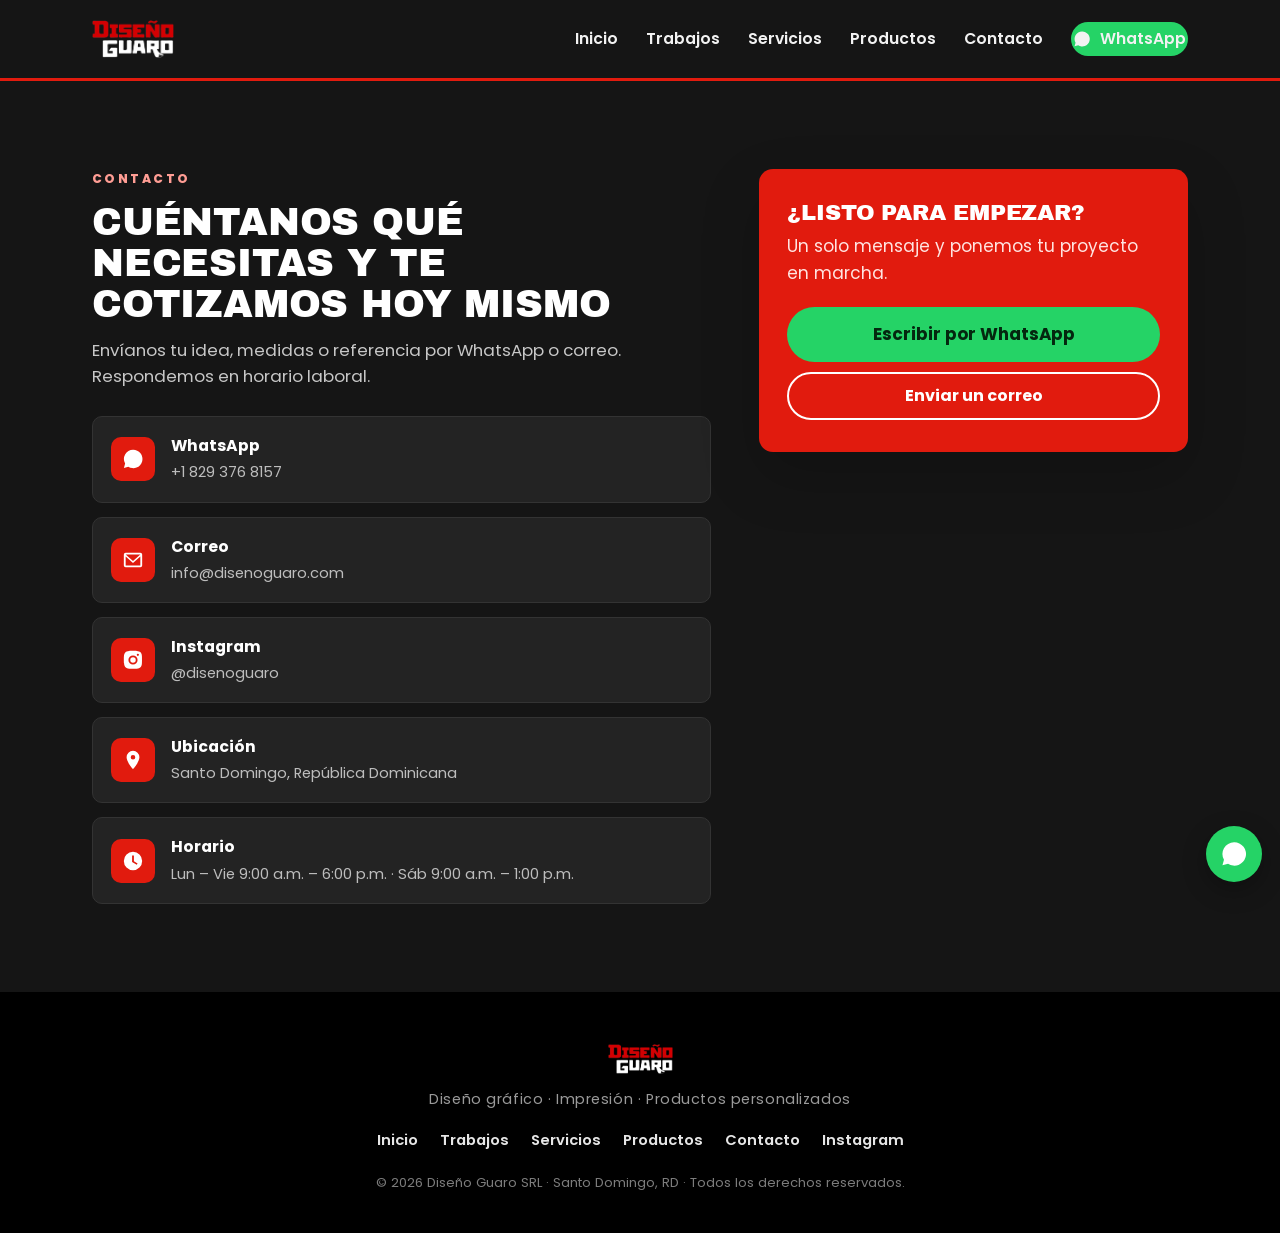
==== site/contacto.html @ 194ce0b9 "Sitio multipágina: Portada (video de fondo) + Trabajos + Servicios + Productos + Contacto - index.ht" ====
<!DOCTYPE html>
<html lang="es">
<head>
<meta charset="UTF-8" />
<meta name="viewport" content="width=device-width, initial-scale=1" />
<title>Contacto | Diseño Guaro</title>
<meta name="description" content="Contacta a Diseño Guaro en Santo Domingo: WhatsApp +1 829 376 8157, info@disenoguaro.com, Instagram @disenoguaro. Lun–Vie 9–6, Sáb 9–1." />
<meta name="theme-color" content="#e11b0e" />
<link rel="icon" href="assets/img/favicon.png" type="image/png" />
<link rel="apple-touch-icon" href="assets/img/favicon.png" />
<meta property="og:type" content="website" />
<meta property="og:title" content="Contacto — Diseño Guaro" />
<meta property="og:description" content="WhatsApp, correo, Instagram y horario de Diseño Guaro." />
<meta property="og:image" content="assets/img/logo-disenoguaro.png" />
<meta property="og:url" content="https://disenoguaro.com/contacto.html" />
<link rel="preconnect" href="https://fonts.googleapis.com" />
<link rel="preconnect" href="https://fonts.gstatic.com" crossorigin />
<link href="https://fonts.googleapis.com/css2?family=Archivo+Black&family=Poppins:ital,wght@0,300;0,400;0,500;0,600;0,700;0,800;1,400&display=swap" rel="stylesheet" />
<link rel="stylesheet" href="assets/css/style.css" />
</head>
<body class="page-contacto">

<a class="skip-link" href="#contenido">Saltar al contenido</a>

<header class="site-header" id="top">
  <div class="container header-inner">
    <a href="index.html" class="brand" aria-label="Diseño Guaro — inicio">
      <img src="assets/img/logo-disenoguaro-white.png" alt="Diseño Guaro" class="brand-logo" />
    </a>
    <nav class="main-nav" id="mainNav" aria-label="Navegación principal">
      <a href="index.html">Inicio</a>
      <a href="trabajos.html">Trabajos</a>
      <a href="servicios.html">Servicios</a>
      <a href="productos.html">Productos</a>
      <a href="contacto.html" aria-current="page">Contacto</a>
      <a href="https://wa.me/18293768157?text=Hola%20Dise%C3%B1o%20Guaro%2C%20quiero%20cotizar%20un%20trabajo."
         class="btn btn-wa nav-cta" target="_blank" rel="noopener">
        <svg viewBox="0 0 24 24" width="18" height="18" aria-hidden="true"><path fill="currentColor" d="M17.5 14.4c-.3-.2-1.7-.9-2-1-.3-.1-.5-.2-.6.2s-.7 1-.9 1.2c-.2.2-.3.2-.6.1-.3-.2-1.3-.5-2.4-1.5-.9-.8-1.5-1.8-1.6-2.1-.2-.3 0-.5.1-.6l.5-.5c.1-.2.2-.3.3-.5s0-.4 0-.5c-.1-.2-.6-1.5-.9-2.1-.2-.5-.4-.5-.6-.5h-.5c-.2 0-.5.1-.7.3-.3.3-1 1-1 2.4s1 2.8 1.2 3c.2.2 2 3.1 4.9 4.3.7.3 1.2.5 1.6.6.7.2 1.3.2 1.8.1.6-.1 1.7-.7 1.9-1.4.2-.7.2-1.2.2-1.4-.1-.1-.3-.2-.6-.3M12 2a10 10 0 0 0-8.6 15l-1.3 4.7 4.8-1.3A10 10 0 1 0 12 2"/></svg>
        WhatsApp
      </a>
    </nav>
    <button class="nav-toggle" id="navToggle" aria-label="Abrir menú" aria-expanded="false" aria-controls="mainNav">
      <span></span><span></span><span></span>
    </button>
  </div>
</header>

<main id="contenido" class="section section-dark contacto-main">
  <div class="container contact-inner">
    <div class="contact-copy">
      <p class="kicker kicker-light">Contacto</p>
      <h1>Cuéntanos qué necesitas y te cotizamos hoy mismo</h1>
      <p class="page-sub light">
        Envíanos tu idea, medidas o referencia por WhatsApp o correo. Respondemos en horario laboral.
      </p>

      <div class="contact-list">
        <a class="contact-item" href="https://wa.me/18293768157?text=Hola%20Dise%C3%B1o%20Guaro%2C%20quiero%20cotizar%20un%20trabajo." target="_blank" rel="noopener">
          <span class="ci-ico" aria-hidden="true">
            <svg viewBox="0 0 24 24" width="22" height="22"><path fill="currentColor" d="M17.5 14.4c-.3-.2-1.7-.9-2-1-.3-.1-.5-.2-.6.2s-.7 1-.9 1.2c-.2.2-.3.2-.6.1-.3-.2-1.3-.5-2.4-1.5-.9-.8-1.5-1.8-1.6-2.1-.2-.3 0-.5.1-.6l.5-.5c.1-.2.2-.3.3-.5s0-.4 0-.5c-.1-.2-.6-1.5-.9-2.1-.2-.5-.4-.5-.6-.5h-.5c-.2 0-.5.1-.7.3-.3.3-1 1-1 2.4s1 2.8 1.2 3c.2.2 2 3.1 4.9 4.3.7.3 1.2.5 1.6.6.7.2 1.3.2 1.8.1.6-.1 1.7-.7 1.9-1.4.2-.7.2-1.2.2-1.4-.1-.1-.3-.2-.6-.3M12 2a10 10 0 0 0-8.6 15l-1.3 4.7 4.8-1.3A10 10 0 1 0 12 2"/></svg>
          </span>
          <span>
            <strong>WhatsApp</strong>
            <span>+1 829 376 8157</span>
          </span>
        </a>

        <a class="contact-item" href="mailto:info@disenoguaro.com">
          <span class="ci-ico" aria-hidden="true">
            <svg viewBox="0 0 24 24" width="22" height="22"><path fill="currentColor" d="M4 4h16a2 2 0 0 1 2 2v12a2 2 0 0 1-2 2H4a2 2 0 0 1-2-2V6a2 2 0 0 1 2-2m0 2v.01L12 13l8-6.99V6H4m0 12h16V8.24l-8 7-8-7V18"/></svg>
          </span>
          <span>
            <strong>Correo</strong>
            <span>info@disenoguaro.com</span>
          </span>
        </a>

        <a class="contact-item" href="https://www.instagram.com/disenoguaro/" target="_blank" rel="noopener">
          <span class="ci-ico" aria-hidden="true">
            <svg viewBox="0 0 24 24" width="22" height="22"><path fill="currentColor" d="M12 2c2.7 0 3.1 0 4.1.1 1.1 0 1.8.2 2.4.5.7.2 1.2.5 1.7 1s.8 1 1 1.7c.3.6.5 1.3.5 2.4.1 1 .1 1.4.1 4.1s0 3.1-.1 4.1c0 1.1-.2 1.8-.5 2.4-.2.7-.5 1.2-1 1.7s-1 .8-1.7 1c-.6.3-1.3.5-2.4.5-1 .1-1.4.1-4.1.1s-3.1 0-4.1-.1c-1.1 0-1.8-.2-2.4-.5-.7-.2-1.2-.5-1.7-1s-.8-1-1-1.7c-.3-.6-.5-1.3-.5-2.4C2 15.1 2 14.7 2 12s0-3.1.1-4.1c0-1.1.2-1.8.5-2.4.2-.7.5-1.2 1-1.7s1-.8 1.7-1c.6-.3 1.3-.5 2.4-.5C8.9 2 9.3 2 12 2m0 5a5 5 0 1 0 0 10 5 5 0 0 0 0-10m0 2a3 3 0 1 1 0 6 3 3 0 0 1 0-6m5.3-3.9a1.2 1.2 0 1 0 0 2.4 1.2 1.2 0 0 0 0-2.4"/></svg>
          </span>
          <span>
            <strong>Instagram</strong>
            <span>@disenoguaro</span>
          </span>
        </a>

        <div class="contact-item static">
          <span class="ci-ico" aria-hidden="true">
            <svg viewBox="0 0 24 24" width="22" height="22"><path fill="currentColor" d="M12 2a7 7 0 0 0-7 7c0 5.25 7 13 7 13s7-7.75 7-13a7 7 0 0 0-7-7m0 9.5A2.5 2.5 0 1 1 12 6.5a2.5 2.5 0 0 1 0 5"/></svg>
          </span>
          <span>
            <strong>Ubicación</strong>
            <span>Santo Domingo, República Dominicana</span>
          </span>
        </div>

        <div class="contact-item static">
          <span class="ci-ico" aria-hidden="true">
            <svg viewBox="0 0 24 24" width="22" height="22"><path fill="currentColor" d="M12 2a10 10 0 1 0 0 20 10 10 0 0 0 0-20m1 10.4 4 2.3-.9 1.5L11 13V6h2z"/></svg>
          </span>
          <span>
            <strong>Horario</strong>
            <span>Lun&nbsp;–&nbsp;Vie 9:00&nbsp;a.m.&nbsp;–&nbsp;6:00&nbsp;p.m. · Sáb 9:00&nbsp;a.m.&nbsp;–&nbsp;1:00&nbsp;p.m.</span>
          </span>
        </div>
      </div>
    </div>

    <div class="contact-cta-card">
      <h3>¿Listo para empezar?</h3>
      <p>Un solo mensaje y ponemos tu proyecto en marcha.</p>
      <a href="https://wa.me/18293768157?text=Hola%20Dise%C3%B1o%20Guaro%2C%20quiero%20empezar%20un%20proyecto."
         class="btn btn-wa btn-lg btn-block" target="_blank" rel="noopener">Escribir por WhatsApp</a>
      <a href="mailto:info@disenoguaro.com" class="btn btn-ghost btn-block">Enviar un correo</a>
    </div>
  </div>
</main>

<footer class="site-footer">
  <div class="container footer-inner">
    <img src="assets/img/logo-disenoguaro-white.png" alt="Diseño Guaro" class="footer-logo" />
    <p class="footer-tag">Diseño gráfico · Impresión · Productos personalizados</p>
    <nav class="footer-nav" aria-label="Pie de página">
      <a href="index.html">Inicio</a>
      <a href="trabajos.html">Trabajos</a>
      <a href="servicios.html">Servicios</a>
      <a href="productos.html">Productos</a>
      <a href="contacto.html">Contacto</a>
      <a href="https://www.instagram.com/disenoguaro/" target="_blank" rel="noopener">Instagram</a>
    </nav>
    <p class="copyright">© <span id="year"></span> Diseño Guaro SRL · Santo Domingo, RD · Todos los derechos reservados.</p>
  </div>
</footer>

<a class="wa-float" href="https://wa.me/18293768157?text=Hola%20Dise%C3%B1o%20Guaro%2C%20quiero%20cotizar%20un%20trabajo."
   target="_blank" rel="noopener" aria-label="Escribir por WhatsApp">
  <svg viewBox="0 0 24 24" width="28" height="28" aria-hidden="true"><path fill="currentColor" d="M17.5 14.4c-.3-.2-1.7-.9-2-1-.3-.1-.5-.2-.6.2s-.7 1-.9 1.2c-.2.2-.3.2-.6.1-.3-.2-1.3-.5-2.4-1.5-.9-.8-1.5-1.8-1.6-2.1-.2-.3 0-.5.1-.6l.5-.5c.1-.2.2-.3.3-.5s0-.4 0-.5c-.1-.2-.6-1.5-.9-2.1-.2-.5-.4-.5-.6-.5h-.5c-.2 0-.5.1-.7.3-.3.3-1 1-1 2.4s1 2.8 1.2 3c.2.2 2 3.1 4.9 4.3.7.3 1.2.5 1.6.6.7.2 1.3.2 1.8.1.6-.1 1.7-.7 1.9-1.4.2-.7.2-1.2.2-1.4-.1-.1-.3-.2-.6-.3M12 2a10 10 0 0 0-8.6 15l-1.3 4.7 4.8-1.3A10 10 0 1 0 12 2"/></svg>
</a>

<script src="assets/js/main.js"></script>
</body>
</html>
---- site/assets/css/style.css ----
/* ================================================================
   Diseño Guaro — hoja de estilos
   ================================================================ */
:root{
  --rojo:#e11b0e;
  --rojo-osc:#b31208;
  --tinta:#151515;
  --tinta-2:#232323;
  --papel:#ffffff;
  --hueso:#f4f1ea;
  --gris:#6b6b6b;
  --linea:#e5e1d8;
  --wa:#25d366;
  --wa-osc:#1da851;
  --radio:14px;
  --radio-sm:10px;
  --sombra:0 10px 30px rgba(0,0,0,.10);
  --sombra-lg:0 24px 60px rgba(0,0,0,.18);
  --ancho:1140px;
  /* Display: Archivo Black — negra, geométrica, cercana al peso del logo.
     (Posterama Text Bold es de pago: si Manuel sube el .woff2 con licencia
     web, se antepone en --display y se descomenta el @font-face de abajo.) */
  --display:'Archivo Black','Poppins',system-ui,'Segoe UI',sans-serif;
  --texto:'Poppins',system-ui,-apple-system,'Segoe UI',Roboto,sans-serif;
}

/*
@font-face{
  font-family:'Posterama Text';
  src:url('../fonts/PosteramaText-Bold.woff2') format('woff2');
  font-weight:700;font-display:swap;
}
*/

*,*::before,*::after{box-sizing:border-box}
html{scroll-behavior:smooth;scroll-padding-top:92px;-webkit-text-size-adjust:100%}
body{
  margin:0;
  font-family:var(--texto);
  color:var(--tinta);
  background:var(--papel);
  line-height:1.6;
  font-size:17px;
  overflow-x:hidden;
}
img{max-width:100%;display:block}
a{color:inherit;text-decoration:none}
h1,h2,h3{margin:0;line-height:1.05;letter-spacing:.01em}
.hero h1,.section-head h2,.contact-cta-card h3{font-synthesis:none}
p{margin:0 0 1rem}

.container{width:100%;max-width:var(--ancho);margin:0 auto;padding:0 22px}

.skip-link{
  position:absolute;left:-999px;top:0;background:var(--tinta);color:#fff;
  padding:10px 16px;z-index:200;border-radius:0 0 8px 0;
}
.skip-link:focus{left:0}

/* ---------- Botones ---------- */
.btn{
  display:inline-flex;align-items:center;justify-content:center;gap:.55em;
  font-weight:700;font-size:1rem;line-height:1;
  padding:14px 22px;border-radius:999px;border:2px solid transparent;
  cursor:pointer;transition:transform .12s ease, background .2s ease, box-shadow .2s ease, color .2s ease;
  white-space:nowrap;
}
.btn:hover{transform:translateY(-2px)}
.btn:active{transform:translateY(0)}
.btn-lg{padding:17px 30px;font-size:1.06rem}
.btn-block{display:flex;width:100%}
.btn-wa{background:var(--wa);color:#04270f}
.btn-wa:hover{background:var(--wa-osc);color:#04270f}
.btn-dark{background:var(--tinta);color:#fff}
.btn-dark:hover{background:#000}
.btn-ghost{background:transparent;border-color:currentColor;color:inherit}
.btn-ghost:hover{background:rgba(0,0,0,.06)}
.section-dark .btn-ghost:hover,.hero .btn-ghost:hover{background:rgba(255,255,255,.12)}

/* ---------- Header ---------- */
.site-header{
  position:sticky;top:0;z-index:100;
  background:#151515;
  border-bottom:3px solid var(--rojo);
}
.header-inner{display:flex;align-items:center;justify-content:space-between;gap:20px;min-height:78px}
.brand{display:flex;align-items:center;flex-shrink:0}
.brand-logo{height:38px;width:auto}
.main-nav{display:flex;align-items:center;gap:28px}
.main-nav a{
  color:#f2f2f2;font-weight:600;font-size:.98rem;padding:6px 0;position:relative;
}
.main-nav a:not(.btn)::after{
  content:"";position:absolute;left:0;right:100%;bottom:0;height:2px;background:var(--rojo);
  transition:right .22s ease;
}
.main-nav a:not(.btn):hover::after{right:0}
.nav-cta{padding:11px 18px}
.nav-cta::after{display:none}

.nav-toggle{
  display:none;flex-direction:column;gap:5px;background:none;border:0;padding:8px;cursor:pointer;
}
.nav-toggle span{width:26px;height:3px;background:#fff;border-radius:2px;transition:.25s}
.nav-toggle[aria-expanded="true"] span:nth-child(1){transform:translateY(8px) rotate(45deg)}
.nav-toggle[aria-expanded="true"] span:nth-child(2){opacity:0}
.nav-toggle[aria-expanded="true"] span:nth-child(3){transform:translateY(-8px) rotate(-45deg)}

/* ---------- Hero ---------- */
.hero{position:relative;color:#fff;background:var(--tinta);overflow:hidden}
.hero-full{min-height:calc(100svh - 81px);display:flex;flex-direction:column;justify-content:center}
.hero-video{
  position:absolute;inset:0;width:100%;height:100%;object-fit:cover;
  z-index:0;opacity:.34;
}
.hero-bg{
  position:absolute;inset:0;z-index:1;
  background:
    linear-gradient(to right, rgba(17,17,17,.92), rgba(17,17,17,.55) 55%, rgba(17,17,17,.75)),
    radial-gradient(circle at 82% 12%, rgba(225,27,14,.45), transparent 46%),
    radial-gradient(circle at 8% 95%, rgba(225,27,14,.30), transparent 45%);
}
.hero-scroll{
  position:absolute;left:50%;bottom:18px;transform:translateX(-50%);z-index:2;
  width:40px;height:40px;display:flex;align-items:center;justify-content:center;
  color:#fff;opacity:.7;animation:hero-bob 1.8s ease-in-out infinite;
}
.hero-scroll:hover{opacity:1}
@keyframes hero-bob{0%,100%{transform:translate(-50%,0)}50%{transform:translate(-50%,6px)}}
.hero-art{
  position:absolute;left:0;right:0;bottom:0;width:100%;height:min(62%,440px);
  pointer-events:none;opacity:.9;
  -webkit-mask-image:linear-gradient(to top,#000 55%,transparent);
  mask-image:linear-gradient(to top,#000 55%,transparent);
}
.hero-art .halftone{animation:dg-feed 3s linear infinite}
.hero-art .scan{animation:dg-scan 7s cubic-bezier(.45,0,.55,1) infinite;mix-blend-mode:screen}
@keyframes dg-feed{from{transform:translateY(0)}to{transform:translateY(16px)}}
@keyframes dg-scan{
  0%{transform:translateX(-90px);opacity:0}
  8%{opacity:.9}
  92%{opacity:.9}
  100%{transform:translateX(1210px);opacity:0}
}

.hero-inner{
  position:relative;z-index:2;
  display:grid;grid-template-columns:1.12fr .88fr;gap:44px;align-items:center;
  padding:84px 22px 90px;
}
.hero-copy{max-width:620px}
.eyebrow{
  text-transform:uppercase;letter-spacing:.2em;font-size:.8rem;font-weight:800;
  color:#ffb3ac;margin-bottom:16px;
}
.hero h1{
  font-family:var(--display);
  font-size:clamp(2rem,4.6vw,3.4rem);
  font-weight:400;text-transform:uppercase;letter-spacing:-.005em;line-height:1.03;
  text-wrap:balance;
  margin-bottom:18px;
}
.hero h1 .hl{color:var(--rojo)}
.hero .lead{font-size:clamp(1.02rem,1.7vw,1.18rem);color:#e6e6e6;max-width:520px}
.hero-cta{display:flex;flex-wrap:wrap;gap:14px;margin:28px 0 24px}
.hero-badges{
  list-style:none;margin:0;padding:0;display:flex;flex-wrap:wrap;gap:10px 22px;
  font-size:.88rem;color:#cfcfcf;
}
.hero-badges li{display:flex;align-items:center;gap:8px}
.hero-badges li::before{content:"";width:8px;height:8px;background:var(--rojo);border-radius:50%}

/* ---------- Calculadora flotante en la portada ---------- */
.hero-calc{
  background:#fff;color:var(--tinta);
  border-radius:18px;padding:24px 22px;
  display:flex;flex-direction:column;gap:14px;
  box-shadow:0 34px 80px rgba(0,0,0,.5), 0 0 0 1px rgba(255,255,255,.06);
  transform:translateY(-8px);
}
.hc-kicker{
  display:block;text-transform:uppercase;letter-spacing:.18em;
  font-size:.66rem;font-weight:800;color:var(--rojo);margin-bottom:5px;
}
.hc-head h2{
  font-family:var(--display);font-weight:400;text-transform:uppercase;
  letter-spacing:-.005em;font-size:1.35rem;line-height:1.05;
}
.hero-calc form{display:flex;flex-direction:column;gap:12px}
.hc-field{display:flex;flex-direction:column;gap:5px}
.hc-field label{font-weight:600;font-size:.8rem;color:var(--gris)}
.hero-calc select,.hero-calc input{
  font-family:var(--texto);font-size:.98rem;color:var(--tinta);width:100%;
  padding:11px 12px;border:2px solid var(--linea);border-radius:10px;background:#fff;
}
.hero-calc select:focus,.hero-calc input:focus{outline:none;border-color:var(--rojo)}
.hc-row{display:grid;grid-template-columns:1fr 1fr;gap:12px}
.hc-out{border-top:1px solid var(--linea);padding-top:14px}
.hc-total{display:flex;justify-content:space-between;align-items:baseline;gap:10px}
.hc-total span{font-size:.9rem;color:var(--gris)}
.hc-total strong{
  font-family:var(--display);font-weight:400;letter-spacing:-.01em;
  font-size:1.7rem;color:var(--rojo);font-variant-numeric:tabular-nums;
}
.hc-meta{display:flex;justify-content:space-between;gap:10px;font-size:.78rem;color:var(--gris);margin-top:5px;font-variant-numeric:tabular-nums}
.hero-calc .calc-note{font-size:.7rem;color:#9a9a9a;margin:0;line-height:1.45}

/* ---------- Accesos rápidos (portada) ---------- */
.quick-links{background:var(--tinta);color:#fff;padding:0 0 70px}
.ql-grid{grid-template-columns:repeat(4,1fr)}
.ql-card{
  display:flex;flex-direction:column;gap:4px;
  padding:22px 20px;border-radius:14px;
  background:#1c1c1c;border:1px solid #2e2e2e;transition:.18s;
}
.ql-card:hover{border-color:var(--rojo);transform:translateY(-3px);background:#232323}
.ql-k{font-family:var(--display);text-transform:uppercase;letter-spacing:-.005em;font-size:1.15rem}
.ql-t{color:#b5b5b5;font-size:.9rem}

/* ---------- Páginas internas ---------- */
.page-main{padding:64px 0 90px}
.page-head{max-width:680px;margin:0 auto 46px;text-align:center}
.page-head h1{
  font-family:var(--display);font-weight:400;text-transform:uppercase;
  letter-spacing:-.005em;line-height:1.05;font-size:clamp(1.8rem,4vw,2.7rem);
  text-wrap:balance;margin:6px 0 14px;
}
.page-sub{color:var(--gris);font-size:1.05rem}
.page-sub.light{color:#c7c7c7}
.page-foot{display:flex;flex-wrap:wrap;gap:14px;justify-content:center;margin-top:48px}
.contacto-main{padding-top:64px;padding-bottom:80px}
.contacto-main h1{
  font-family:var(--display);font-weight:400;text-transform:uppercase;
  letter-spacing:-.005em;line-height:1.06;font-size:clamp(1.7rem,3.6vw,2.4rem);
  text-wrap:balance;margin:6px 0 12px;
}

/* ---------- Secciones ---------- */
.section{padding:88px 0}
.section-alt{background:var(--hueso)}
.section-dark{background:var(--tinta);color:#fff}
.section-head{max-width:720px;margin:0 auto 52px;text-align:center}
.kicker{
  text-transform:uppercase;letter-spacing:.2em;font-size:.76rem;font-weight:800;
  color:var(--rojo);margin-bottom:14px;
}
.kicker-light{color:#ff9d94}
.section-head h2{
  font-family:var(--display);font-weight:400;text-transform:uppercase;
  font-size:clamp(1.5rem,3vw,2.15rem);letter-spacing:-.005em;line-height:1.1;
  text-wrap:balance;margin-bottom:14px;
}
.section-sub{color:var(--gris);font-size:1.05rem}
.section-sub.light{color:#c7c7c7}
.section-foot{text-align:center;margin-top:44px}

/* ---------- Grids ---------- */
.grid{display:grid;gap:18px}
.services-grid{grid-template-columns:repeat(3,1fr)}
.products-grid{grid-template-columns:repeat(4,1fr)}

.card{
  background:var(--papel);border:1px solid var(--linea);border-radius:var(--radio);
  padding:26px 24px;box-shadow:var(--sombra);
}
.section-alt .card{background:#fff}
.service .ico{
  display:inline-flex;align-items:center;justify-content:center;
  width:48px;height:48px;border-radius:12px;background:var(--tinta);color:var(--rojo);
  margin-bottom:16px;
}
.service .ico svg{display:block}
.service h3{font-size:1.16rem;margin-bottom:8px}
.service p{color:var(--gris);font-size:.97rem;margin:0}

/* Productos */
.product{
  display:flex;flex-direction:column;gap:12px;text-align:left;
  padding:22px 20px;background:#fff;border:1px solid var(--linea);
  border-radius:var(--radio);box-shadow:var(--sombra);
}
.product .p-ico{
  display:inline-flex;align-items:center;justify-content:center;
  width:44px;height:44px;border-radius:11px;
  background:var(--hueso);color:var(--rojo);border:1px solid var(--linea);
}
.section-alt .product .p-ico{background:#faf8f3}
.product .p-ico svg{display:block}
.product h3{font-size:1.03rem}
.product p{color:var(--gris);font-size:.9rem;margin:0;flex:1}
.product .p-link{
  font-weight:700;font-size:.9rem;color:var(--rojo);display:inline-flex;align-items:center;gap:6px;
}
.product .p-link::after{content:"→";transition:transform .18s ease}
.product:hover .p-link::after{transform:translateX(4px)}

/* ---------- Teaser de trabajos (portada) ---------- */
.trabajos-teaser{
  display:grid;grid-template-columns:repeat(4,1fr);gap:14px;position:relative;
  border-radius:var(--radio);overflow:hidden;
}
.trabajos-teaser img{
  width:100%;aspect-ratio:3/4;object-fit:cover;border-radius:10px;
  border:1px solid var(--linea);transition:transform .3s ease;
}
.trabajos-teaser:hover img{transform:scale(1.03)}
.tt-cta{
  position:absolute;inset:0;display:flex;align-items:center;justify-content:center;
  background:rgba(21,21,21,.55);color:#fff;font-family:var(--display);
  text-transform:uppercase;letter-spacing:-.005em;font-size:clamp(1.1rem,2.6vw,1.7rem);
  gap:12px;opacity:0;transition:opacity .25s ease;
}
.trabajos-teaser:hover .tt-cta,.trabajos-teaser:focus-visible .tt-cta{opacity:1}

/* ---------- Página Trabajos ---------- */
.trabajos-main{position:relative;background:var(--tinta);color:#fff;overflow:hidden;min-height:70vh}
.trabajos-wm{
  position:absolute;inset:-20% -20% -20% -20%;pointer-events:none;z-index:0;
  background-image:url('../img/logo-disenoguaro-white.png');
  background-repeat:space;background-size:230px auto;
  transform:rotate(-14deg);opacity:.045;
}
.trabajos-inner{position:relative;z-index:1;padding:70px 22px 90px}
.trabajos-head{max-width:640px;margin:0 auto 44px;text-align:center}
.trabajos-head h1{
  font-family:var(--display);font-weight:400;text-transform:uppercase;
  letter-spacing:-.005em;line-height:1.05;font-size:clamp(1.9rem,4.4vw,3rem);
  text-wrap:balance;margin-bottom:14px;
}
.trabajos-sub{color:#c7c7c7;font-size:1.05rem}
.trabajos-foot{display:flex;flex-wrap:wrap;gap:14px;justify-content:center;margin-top:52px}

.video-grid{
  display:grid;grid-template-columns:repeat(3,1fr);gap:20px;
  max-width:var(--ancho);margin:0 auto;
}
.vcard{
  position:relative;border-radius:16px;overflow:hidden;cursor:pointer;
  background:#000;border:1px solid #2c2c2c;aspect-ratio:9/16;
  box-shadow:0 18px 40px rgba(0,0,0,.35);
}
.vcard img,.vcard video{
  position:absolute;inset:0;width:100%;height:100%;object-fit:cover;display:block;
}
.vcard video{z-index:2;background:#000;opacity:0;transition:opacity .35s ease}
.vcard video.on{opacity:1}
.vcard .vmute{
  position:absolute;left:10px;bottom:10px;z-index:3;
  display:inline-flex;align-items:center;gap:6px;
  padding:6px 10px 6px 8px;border:0;border-radius:999px;cursor:pointer;
  background:rgba(0,0,0,.6);color:#fff;font:inherit;font-size:.72rem;font-weight:700;
  backdrop-filter:blur(2px);transition:background .18s ease;
}
.vcard .vmute:hover{background:var(--rojo)}
.vcard.sound .vmute{display:none}
.vcard .vcap{
  position:absolute;left:0;right:0;bottom:0;z-index:3;
  padding:40px 14px 12px;color:#fff;font-weight:600;font-size:.86rem;line-height:1.3;
  background:linear-gradient(to top, rgba(0,0,0,.88), rgba(0,0,0,.15) 65%, transparent);
}
.vcard.sound .vcap{padding-bottom:44px}   /* deja ver los controles del video */

/* ---------- Contacto ---------- */
.contact-inner{display:grid;grid-template-columns:1.3fr .9fr;gap:48px;align-items:start}
.contact-list{display:grid;gap:14px;margin-top:26px}
.contact-item{
  display:flex;align-items:center;gap:16px;
  background:var(--tinta-2);border:1px solid #333;border-radius:var(--radio-sm);
  padding:16px 18px;transition:.18s;
}
a.contact-item:hover{border-color:var(--rojo);background:#2b2b2b}
.ci-ico{
  flex-shrink:0;width:44px;height:44px;border-radius:10px;
  background:var(--rojo);color:#fff;display:flex;align-items:center;justify-content:center;
}
.contact-item strong{display:block;font-size:.98rem}
.contact-item span span{color:#bdbdbd;font-size:.92rem}

.contact-cta-card{
  background:var(--rojo);color:#fff;border-radius:var(--radio);
  padding:32px 28px;box-shadow:var(--sombra-lg);position:sticky;top:96px;
}
.contact-cta-card h3{font-family:var(--display);font-weight:400;text-transform:uppercase;letter-spacing:-.005em;font-size:1.4rem;margin-bottom:8px}
.contact-cta-card p{color:#ffe4e1;margin-bottom:20px}
.contact-cta-card .btn-ghost{color:#fff;margin-top:10px}

/* ---------- Footer ---------- */
.site-footer{background:#000;color:#cfcfcf;padding:52px 0 40px;text-align:center}
.footer-logo{height:30px;width:auto;margin:0 auto 14px}
.footer-tag{font-size:.9rem;letter-spacing:.04em;color:#9a9a9a;margin-bottom:18px}
.footer-nav{display:flex;gap:22px;justify-content:center;flex-wrap:wrap;margin-bottom:20px}
.footer-nav a{font-weight:600;font-size:.92rem;color:#e6e6e6}
.footer-nav a:hover{color:var(--rojo)}
.copyright{font-size:.82rem;color:#7c7c7c;margin:0}

/* ---------- WhatsApp flotante ---------- */
.wa-float{
  position:fixed;right:18px;bottom:18px;z-index:90;
  width:56px;height:56px;border-radius:50%;
  background:var(--wa);color:#fff;display:flex;align-items:center;justify-content:center;
  box-shadow:0 8px 24px rgba(0,0,0,.28);transition:transform .15s ease, background .2s ease;
}
.wa-float:hover{transform:scale(1.08);background:var(--wa-osc)}

/* ---------- Responsive ---------- */
@media (max-width:980px){
  .hero-inner{grid-template-columns:1fr;gap:34px;padding:72px 22px 84px}
  .hero-copy{max-width:none}
  .hero .lead{max-width:600px}
  .hero-calc{transform:none;max-width:460px}
}
@media (max-width:960px){
  .services-grid{grid-template-columns:repeat(2,1fr)}
  .products-grid{grid-template-columns:repeat(2,1fr)}
  .video-grid{grid-template-columns:repeat(2,1fr)}
  .trabajos-teaser{grid-template-columns:repeat(2,1fr)}
  .ql-grid{grid-template-columns:repeat(2,1fr)}
  .contact-inner{grid-template-columns:1fr;gap:32px}
  .contact-cta-card{position:static}
}
@media (max-width:760px){
  body{font-size:16px}
  .section{padding:64px 0}
  .hero-art{height:38%}
  .hero-video{display:none}
  .hero-full{min-height:0}
  .hero-bg{background:
    linear-gradient(to bottom, rgba(17,17,17,.9), rgba(17,17,17,.96)),
    radial-gradient(circle at 80% 8%, rgba(225,27,14,.5), transparent 50%),
    radial-gradient(circle at 10% 100%, rgba(225,27,14,.3), transparent 45%);}
  .hero-scroll{display:none}
  .main-nav{
    position:fixed;inset:81px 0 auto 0;flex-direction:column;align-items:stretch;gap:0;
    background:#151515;border-bottom:3px solid var(--rojo);
    padding:10px 22px 22px;transform:translateY(-130%);transition:transform .3s ease;
  }
  .main-nav.open{transform:none}
  .main-nav a{padding:15px 0;border-bottom:1px solid #2c2c2c}
  .main-nav a:not(.btn)::after{display:none}
  .nav-cta{margin-top:14px;justify-content:center}
  .nav-toggle{display:flex}
  .hero-inner{padding:64px 22px 76px}
  .hero-cta .btn{flex:1 1 100%}
  .trabajos-foot .btn{flex:1 1 100%}
}
@media (max-width:460px){
  .services-grid,.products-grid{grid-template-columns:1fr}
  .video-grid{grid-template-columns:1fr;max-width:380px}
  .ql-grid{grid-template-columns:1fr}
  .hc-row{grid-template-columns:1fr}
}

@media (prefers-reduced-motion:reduce){
  *{animation:none!important;transition:none!important;scroll-behavior:auto!important}
}
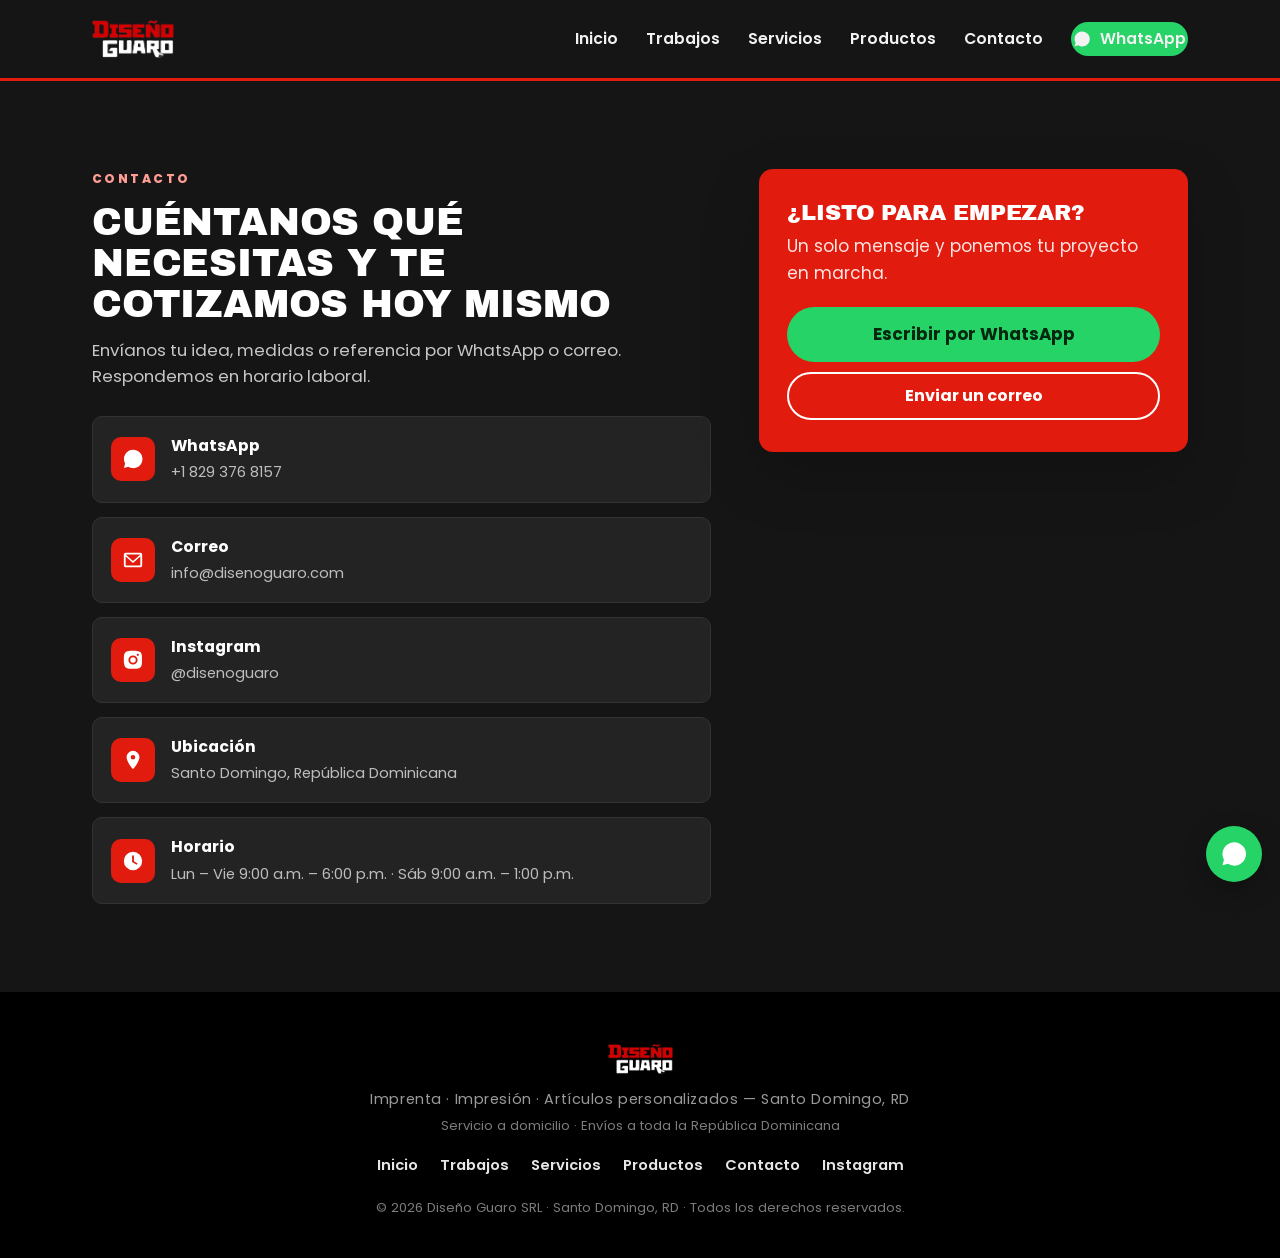
==== commit 6c5e7dc2: "SEO: títulos/metas por página, schema LocalBusiness (área de servicio), sitemap.xml, robots.txt, tex" ====
--- a/site/contacto.html
+++ b/site/contacto.html
@@ -3,16 +3,22 @@
 <head>
 <meta charset="UTF-8" />
 <meta name="viewport" content="width=device-width, initial-scale=1" />
-<title>Contacto | Diseño Guaro</title>
-<meta name="description" content="Contacta a Diseño Guaro en Santo Domingo: WhatsApp +1 829 376 8157, info@disenoguaro.com, Instagram @disenoguaro. Lun–Vie 9–6, Sáb 9–1." />
+<title>Contacto · Imprenta Diseño Guaro | Santo Domingo, RD</title>
+<meta name="description" content="Contacta a Diseño Guaro, imprenta y artículos personalizados en Santo Domingo: WhatsApp +1 829 376 8157, info@disenoguaro.com, Instagram @disenoguaro. Servicio a domicilio y envíos a toda la República Dominicana. Lun–Vie 9–6, Sáb 9–1." />
 <meta name="theme-color" content="#e11b0e" />
+<link rel="canonical" href="https://disenoguaro.com/contacto.html" />
 <link rel="icon" href="assets/img/favicon.png" type="image/png" />
 <link rel="apple-touch-icon" href="assets/img/favicon.png" />
 <meta property="og:type" content="website" />
-<meta property="og:title" content="Contacto — Diseño Guaro" />
-<meta property="og:description" content="WhatsApp, correo, Instagram y horario de Diseño Guaro." />
-<meta property="og:image" content="assets/img/logo-disenoguaro.png" />
+<meta property="og:site_name" content="Diseño Guaro" />
+<meta property="og:title" content="Contacto — Diseño Guaro · Santo Domingo" />
+<meta property="og:description" content="WhatsApp, correo, Instagram y horario. Servicio a domicilio y envíos a todo el país." />
+<meta property="og:image" content="https://disenoguaro.com/assets/img/logo-disenoguaro.png" />
 <meta property="og:url" content="https://disenoguaro.com/contacto.html" />
+<meta property="og:locale" content="es_DO" />
+<script type="application/ld+json">
+{"@context":"https://schema.org","@type":"LocalBusiness","@id":"https://disenoguaro.com/#business","name":"Diseño Guaro","alternateName":"Diseño Guaro SRL","description":"Imprenta y diseño en Santo Domingo. Impresión de banners, vinil adhesivo, one vision, rótulos, tarjetas, stickers, invitaciones, DTF y sublimación. Artículos personalizados y material POP. Servicio a domicilio y envíos a toda la República Dominicana.","url":"https://disenoguaro.com","telephone":"+18293768157","email":"info@disenoguaro.com","image":"https://disenoguaro.com/assets/img/logo-disenoguaro.png","logo":"https://disenoguaro.com/assets/img/logo-disenoguaro.png","priceRange":"$$","currenciesAccepted":"DOP","address":{"@type":"PostalAddress","addressLocality":"Santo Domingo","addressRegion":"Distrito Nacional","addressCountry":"DO"},"areaServed":[{"@type":"City","name":"Santo Domingo"},{"@type":"AdministrativeArea","name":"Distrito Nacional"},{"@type":"AdministrativeArea","name":"Santo Domingo Este"},{"@type":"AdministrativeArea","name":"Santo Domingo Norte"},{"@type":"AdministrativeArea","name":"Santo Domingo Oeste"},{"@type":"Country","name":"República Dominicana"}],"openingHoursSpecification":[{"@type":"OpeningHoursSpecification","dayOfWeek":["Monday","Tuesday","Wednesday","Thursday","Friday"],"opens":"09:00","closes":"18:00"},{"@type":"OpeningHoursSpecification","dayOfWeek":"Saturday","opens":"09:00","closes":"13:00"}],"sameAs":["https://www.instagram.com/disenoguaro/"]}
+</script>
 <link rel="preconnect" href="https://fonts.googleapis.com" />
 <link rel="preconnect" href="https://fonts.gstatic.com" crossorigin />
 <link href="https://fonts.googleapis.com/css2?family=Archivo+Black&family=Poppins:ital,wght@0,300;0,400;0,500;0,600;0,700;0,800;1,400&display=swap" rel="stylesheet" />
@@ -120,7 +126,8 @@
 <footer class="site-footer">
   <div class="container footer-inner">
     <img src="assets/img/logo-disenoguaro-white.png" alt="Diseño Guaro" class="footer-logo" />
-    <p class="footer-tag">Diseño gráfico · Impresión · Productos personalizados</p>
+    <p class="footer-tag">Imprenta · Impresión · Artículos personalizados — Santo Domingo, RD</p>
+    <p class="footer-area">Servicio a domicilio · Envíos a toda la República Dominicana</p>
     <nav class="footer-nav" aria-label="Pie de página">
       <a href="index.html">Inicio</a>
       <a href="trabajos.html">Trabajos</a>
--- a/site/assets/css/style.css
+++ b/site/assets/css/style.css
@@ -76,6 +76,11 @@
 .btn-ghost{background:transparent;border-color:currentColor;color:inherit}
 .btn-ghost:hover{background:rgba(0,0,0,.06)}
 .section-dark .btn-ghost:hover,.hero .btn-ghost:hover{background:rgba(255,255,255,.12)}
+.btn-ig{
+  color:#fff;
+  background:linear-gradient(45deg,#f09433 0%,#e6683c 25%,#dc2743 50%,#cc2366 75%,#bc1888 100%);
+}
+.btn-ig:hover{filter:brightness(1.08)}
 
 /* ---------- Header ---------- */
 .site-header{
@@ -228,6 +233,9 @@
 .page-sub{color:var(--gris);font-size:1.05rem}
 .page-sub.light{color:#c7c7c7}
 .page-foot{display:flex;flex-wrap:wrap;gap:14px;justify-content:center;margin-top:48px}
+.page-prose{max-width:760px;margin:52px auto 0;color:var(--gris);font-size:1rem;line-height:1.7}
+.page-prose p{margin:0 0 14px}
+.page-prose strong{color:var(--tinta);font-weight:600}
 .contacto-main{padding-top:64px;padding-bottom:80px}
 .contacto-main h1{
   font-family:var(--display);font-weight:400;text-transform:uppercase;
@@ -387,7 +395,8 @@
 /* ---------- Footer ---------- */
 .site-footer{background:#000;color:#cfcfcf;padding:52px 0 40px;text-align:center}
 .footer-logo{height:30px;width:auto;margin:0 auto 14px}
-.footer-tag{font-size:.9rem;letter-spacing:.04em;color:#9a9a9a;margin-bottom:18px}
+.footer-tag{font-size:.9rem;letter-spacing:.04em;color:#9a9a9a;margin-bottom:4px}
+.footer-area{font-size:.82rem;color:#7c7c7c;margin:0 0 18px}
 .footer-nav{display:flex;gap:22px;justify-content:center;flex-wrap:wrap;margin-bottom:20px}
 .footer-nav a{font-weight:600;font-size:.92rem;color:#e6e6e6}
 .footer-nav a:hover{color:var(--rojo)}
